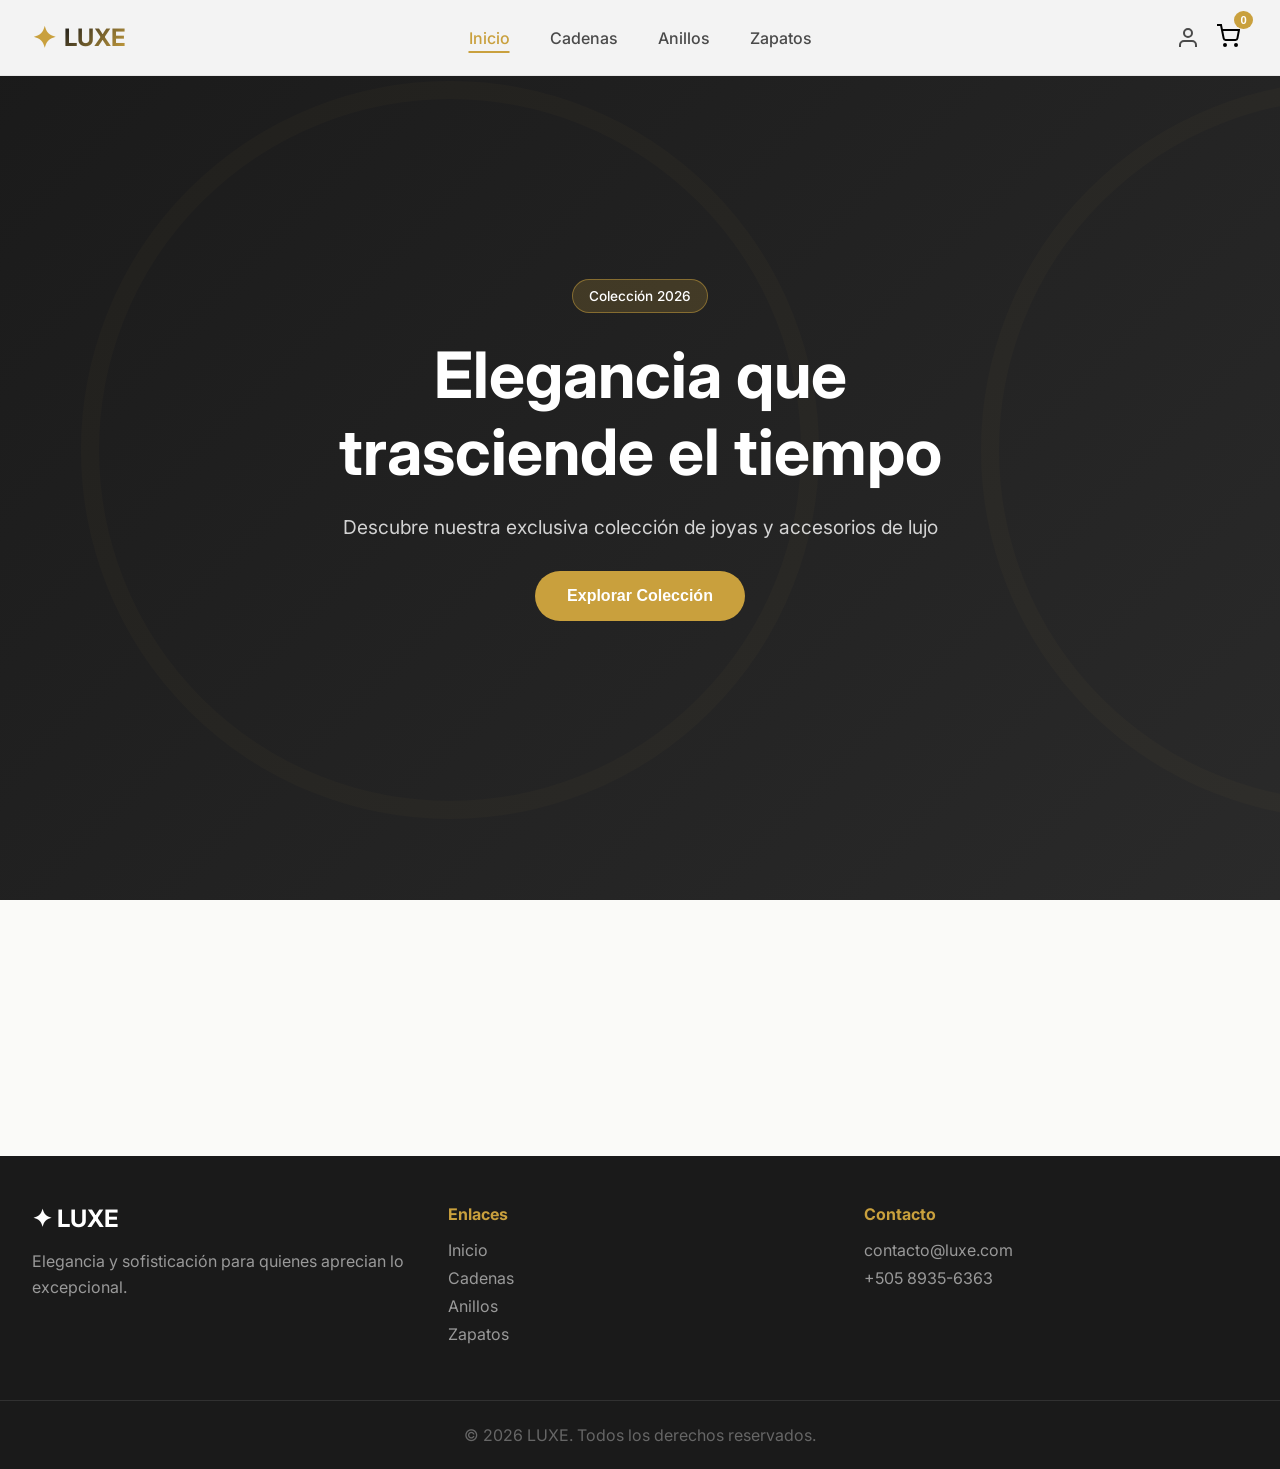
==== frontend/index.html @ 3b34fa0c "frontend" ====
<!DOCTYPE html>
<html lang="es">

<head>
    <meta charset="UTF-8">
    <meta name="viewport" content="width=device-width, initial-scale=1.0">
    <title>LUXE | Tienda de Lujo</title>
    <link rel="stylesheet" href="css/style.css">
    <link href="https://fonts.googleapis.com/css2?family=Inter:wght@300;400;500;600;700&display=swap" rel="stylesheet">
    <link rel="icon"
        href="data:image/svg+xml,<svg xmlns='http://www.w3.org/2000/svg' viewBox='0 0 100 100'><text y='.9em' font-size='90'>✨</text></svg>">
</head>

<body>
    <nav class="navbar">
        <div class="nav-container">
            <button class="menu-toggle" id="menuToggle">☰</button>
            <div class="logo">
                <span class="logo-icon">✦</span>
                <span class="logo-text">LUXE</span>
            </div>
            <ul class="nav-menu" id="navMenu">
                <li><a href="#inicio" class="nav-link active">Inicio</a></li>
                <li><a href="#cadenas" class="nav-link">Cadenas</a></li>
                <li><a href="#anillos" class="nav-link">Anillos</a></li>
                <li><a href="#zapatos" class="nav-link">Zapatos</a></li>
            </ul>
            <div class="nav-icons">
                <div class="logged-out-only">
                    <a href="login.html" class="user-btn">
                        <svg width="24" height="24" viewBox="0 0 24 24" fill="none" stroke="currentColor"
                            stroke-width="2">
                            <path d="M20 21v-2a4 4 0 0 0-4-4H8a4 4 0 0 0-4 4v2"></path>
                            <circle cx="12" cy="7" r="4"></circle>
                        </svg>
                    </a>
                </div>
                <div class="logged-in-only" style="display: none;">
                    <div class="user-menu">
                        <button class="user-btn" id="userMenuBtn">
                            <svg width="24" height="24" viewBox="0 0 24 24" fill="none" stroke="currentColor"
                                stroke-width="2">
                                <path d="M20 21v-2a4 4 0 0 0-4-4H8a4 4 0 0 0-4 4v2"></path>
                                <circle cx="12" cy="7" r="4"></circle>
                            </svg>
                            <span class="user-name"></span>
                        </button>
                        <div class="user-dropdown" id="userDropdown">
                            <a href="#" id="logoutBtn">Cerrar Sesión</a>
                        </div>
                    </div>
                </div>
            </div>
            <button class="cart-btn" id="cartBtn">
                <svg width="24" height="24" viewBox="0 0 24 24" fill="none" stroke="currentColor" stroke-width="2">
                    <circle cx="9" cy="21" r="1"></circle>
                    <circle cx="20" cy="21" r="1"></circle>
                    <path d="M1 1h4l2.68 13.39a2 2 0 0 0 2 1.61h9.72a2 2 0 0 0 2-1.61L23 6H6"></path>
                </svg>
                <span class="cart-count" id="cartCount">0</span>
            </button>
        </div>
    </nav>

    <section id="inicio" class="hero">
        <div class="hero-content">
            <span class="hero-badge">Colección 2026</span>
            <h1 class="hero-title">Elegancia que<br>trasciende el tiempo</h1>
            <p class="hero-subtitle">Descubre nuestra exclusiva colección de joyas y accesorios de lujo</p>
            <button class="hero-btn" id="explorarBtn">Explorar Colección</button>
        </div>
    </section>

    <main class="main-content">
        <section id="cadenas" class="category-section">
            <div class="container">
                <div class="section-header">
                    <span class="section-tag">Lujo Atemporal</span>
                    <h2 class="section-title">Cadenas Exclusivas</h2>
                    <p class="section-desc">Piezas únicas en oro y plata de ley</p>
                </div>
                <div class="products-grid" id="cadenasGrid"></div>
            </div>
        </section>

        <section id="anillos" class="category-section">
            <div class="container">
                <div class="section-header">
                    <span class="section-tag">Elegancia Pura</span>
                    <h2 class="section-title">Anillos de Autor</h2>
                    <p class="section-desc">Diseños exclusivos para momentos especiales</p>
                </div>
                <div class="products-grid" id="anillosGrid"></div>
            </div>
        </section>

        <section id="zapatos" class="category-section">
            <div class="container">
                <div class="section-header">
                    <span class="section-tag">Estilo Urbano</span>
                    <h2 class="section-title">Sneakers</h2>
                    <p class="section-desc">Confort y estilo en cada paso</p>
                </div>
                <div class="products-grid" id="zapatosGrid"></div>
            </div>
        </section>
    </main>

    <footer class="footer">
        <div class="footer-content">
            <div class="footer-brand">
                <span class="footer-logo">✦ LUXE</span>
                <p>Elegancia y sofisticación para quienes aprecian lo excepcional.</p>
            </div>
            <div class="footer-links">
                <h4>Enlaces</h4>
                <ul>
                    <li><a href="#inicio">Inicio</a></li>
                    <li><a href="#cadenas">Cadenas</a></li>
                    <li><a href="#anillos">Anillos</a></li>
                    <li><a href="#zapatos">Zapatos</a></li>
                </ul>
            </div>
            <div class="footer-contact">
                <h4>Contacto</h4>
                <p>contacto@luxe.com</p>
                <p>+505 8935-6363</p>
            </div>
        </div>
        <div class="footer-bottom">
            <p>&copy; 2026 LUXE. Todos los derechos reservados.</p>
        </div>
    </footer>

    <div id="cartModal" class="cart-modal">
        <div class="cart-modal-content">
            <div class="cart-header">
                <h3>Tu Carrito</h3>
                <button class="close-modal">&times;</button>
            </div>
            <div id="cartItems" class="cart-items"></div>
            <div class="cart-footer">
                <div class="cart-total">
                    <span>Total</span>
                    <span id="cartTotal">$0.00</span>
                </div>
                <button class="checkout-btn" id="checkoutBtn">Finalizar Compra</button>
            </div>
        </div>
    </div>
    <script src="js/config.js"></script>
    <script src="js/localStorage.js"></script>
    <script src="js/auth.js"></script>
    <script src="js/app.js"></script>
    <script>
        document.getElementById('explorarBtn').addEventListener('click', function () {
            document.getElementById('cadenas').scrollIntoView({ behavior: 'smooth' });
        });
    </script>
</body>

</html>
---- frontend/css/style.css ----
* {
    margin: 0;
    padding: 0;
    box-sizing: border-box;
}

body {
    font-family: 'Inter', sans-serif;
    background-color: #fafaf8;
    color: #1a1a1a;
    overflow-x: hidden;
}

/* ============ NAVBAR ============ */
.navbar {
    position: fixed;
    top: 0;
    width: 100%;
    background: rgba(255, 255, 255, 0.95);
    backdrop-filter: blur(10px);
    z-index: 1000;
    border-bottom: 1px solid rgba(0, 0, 0, 0.05);
}

.nav-container {
    max-width: 1400px;
    margin: 0 auto;
    padding: 1rem 2rem;
    display: flex;
    justify-content: space-between;
    align-items: center;
    position: relative;
}

/* Logo */
.logo {
    display: flex;
    align-items: center;
    gap: 0.5rem;
    font-size: 1.5rem;
    font-weight: 700;
}

.logo-icon {
    color: #c9a03d;
    font-size: 1.8rem;
}

.logo-text {
    background: linear-gradient(135deg, #1a1a1a 0%, #c9a03d 100%);
    -webkit-background-clip: text;
    -webkit-text-fill-color: transparent;
    background-clip: text;
}

/* Menú hamburguesa - oculto en desktop */
.menu-toggle {
    display: none;
    background: none;
    border: none;
    font-size: 1.8rem;
    cursor: pointer;
    padding: 0.5rem;
    color: #1a1a1a;
}

/* Menú de navegación */
.nav-menu {
    display: flex;
    gap: 2.5rem;
    list-style: none;
    margin: 0;
    padding: 0;
}

.nav-link {
    text-decoration: none;
    color: #4a4a4a;
    font-weight: 500;
    transition: color 0.3s;
    position: relative;
}

.nav-link:hover,
.nav-link.active {
    color: #c9a03d;
}

.nav-link::after {
    content: '';
    position: absolute;
    bottom: -5px;
    left: 0;
    width: 0;
    height: 2px;
    background: #c9a03d;
    transition: width 0.3s;
}

.nav-link:hover::after,
.nav-link.active::after {
    width: 100%;
}

/* Iconos de la derecha */
.nav-icons {
    display: flex;
    align-items: center;
    gap: 1rem;
    margin-left: auto;
}

.cart-btn {
    background: none;
    border: none;
    cursor: pointer;
    position: relative;
    padding: 0.5rem;
    transition: transform 0.2s;
}

.cart-btn:hover {
    transform: scale(1.05);
}

.cart-count {
    position: absolute;
    top: -5px;
    right: -5px;
    background: #c9a03d;
    color: white;
    font-size: 0.7rem;
    font-weight: 600;
    padding: 0.2rem 0.4rem;
    border-radius: 50%;
    min-width: 18px;
    text-align: center;
}

/* Hero Section */
.hero {
    min-height: 100vh;
    background: linear-gradient(135deg, #1a1a1a 0%, #2a2a2a 100%);
    display: flex;
    align-items: center;
    justify-content: center;
    text-align: center;
    position: relative;
    overflow: hidden;
}

.hero::before {
    content: '';
    position: absolute;
    width: 100%;
    height: 100%;
    background: url('data:image/svg+xml,<svg xmlns="http://www.w3.org/2000/svg" viewBox="0 0 100 100"><circle cx="50" cy="50" r="40" fill="none" stroke="rgba(201,160,61,0.1)" stroke-width="2"/></svg>') repeat;
    opacity: 0.3;
    animation: rotate 60s linear infinite;
}

@keyframes rotate {
    from {
        transform: rotate(0deg);
    }

    to {
        transform: rotate(360deg);
    }
}

.hero-content {
    position: relative;
    z-index: 1;
    color: white;
    max-width: 800px;
    padding: 2rem;
}

.hero-badge {
    display: inline-block;
    background: rgba(201, 160, 61, 0.2);
    padding: 0.5rem 1rem;
    border-radius: 50px;
    font-size: 0.85rem;
    font-weight: 500;
    margin-bottom: 1.5rem;
    border: 1px solid rgba(201, 160, 61, 0.5);
}

.hero-title {
    font-size: 4rem;
    font-weight: 700;
    margin-bottom: 1.5rem;
    line-height: 1.2;
}

.hero-subtitle {
    font-size: 1.2rem;
    color: rgba(255, 255, 255, 0.8);
    margin-bottom: 2rem;
}

.hero-btn {
    background: #c9a03d;
    color: white;
    border: none;
    padding: 1rem 2rem;
    font-size: 1rem;
    font-weight: 600;
    border-radius: 50px;
    cursor: pointer;
    display: inline-flex;
    align-items: center;
    gap: 0.5rem;
    transition: all 0.3s;
}

.hero-btn:hover {
    background: #b58c2e;
    transform: translateY(-2px);
    gap: 0.8rem;
}

/* Main Content */
.main-content {
    max-width: 1400px;
    margin: 0 auto;
    padding: 4rem 2rem;
}

.container {
    max-width: 1200px;
    margin: 0 auto;
    padding: 0 1rem;
}

.category-section {
    margin-bottom: 4rem;
}

.section-header {
    text-align: center;
    margin-bottom: 2rem;
}

.section-tag {
    display: inline-block;
    color: #c9a03d;
    font-size: 0.85rem;
    font-weight: 600;
    text-transform: uppercase;
    letter-spacing: 2px;
    margin-bottom: 1rem;
}

.section-title {
    font-size: 2.5rem;
    font-weight: 700;
    margin-bottom: 1rem;
    color: #1a1a1a;
}

.section-desc {
    color: #666;
    font-size: 1.1rem;
}

/* Products Grid */
.products-grid {
    display: grid;
    grid-template-columns: repeat(auto-fill, minmax(280px, 1fr));
    gap: 2rem;
}

.product-card {
    background: white;
    border-radius: 20px;
    overflow: hidden;
    transition: all 0.3s;
    box-shadow: 0 5px 20px rgba(0, 0, 0, 0.05);
    cursor: pointer;
}

.product-card:hover {
    transform: translateY(-10px);
    box-shadow: 0 20px 40px rgba(0, 0, 0, 0.1);
}

.product-image {
    width: 100%;
    height: 280px;
    object-fit: cover;
    transition: transform 0.5s;
}

.product-card:hover .product-image {
    transform: scale(1.05);
}

.product-info {
    padding: 1.5rem;
    text-align: center;
}

.product-name {
    font-size: 1.1rem;
    font-weight: 600;
    margin-bottom: 0.5rem;
    color: #1a1a1a;
}

.product-price {
    font-size: 1.3rem;
    font-weight: 700;
    color: #c9a03d;
    margin-bottom: 1rem;
}

.add-to-cart {
    background: transparent;
    border: 2px solid #c9a03d;
    color: #c9a03d;
    padding: 0.7rem 1.5rem;
    border-radius: 50px;
    font-weight: 600;
    cursor: pointer;
    transition: all 0.3s;
    width: 100%;
}

.add-to-cart:hover {
    background: #c9a03d;
    color: white;
}

/* Cart Modal */
.cart-modal {
    display: none;
    position: fixed;
    top: 0;
    right: 0;
    width: 100%;
    height: 100%;
    background: rgba(0, 0, 0, 0.5);
    z-index: 2000;
    animation: fadeIn 0.3s;
}

.cart-modal-content {
    position: fixed;
    right: 0;
    top: 0;
    width: 400px;
    height: 100%;
    background: white;
    box-shadow: -5px 0 20px rgba(0, 0, 0, 0.1);
    display: flex;
    flex-direction: column;
    animation: slideIn 0.3s;
}

@keyframes slideIn {
    from {
        transform: translateX(100%);
    }

    to {
        transform: translateX(0);
    }
}

@keyframes slideInRight {
    from {
        transform: translateX(100%);
        opacity: 0;
    }

    to {
        transform: translateX(0);
        opacity: 1;
    }
}

@keyframes fadeIn {
    from {
        opacity: 0;
    }

    to {
        opacity: 1;
    }
}

.cart-header {
    padding: 1.5rem;
    border-bottom: 1px solid #eee;
    display: flex;
    justify-content: space-between;
    align-items: center;
}

.cart-header h3 {
    font-size: 1.3rem;
    font-weight: 600;
}

.close-modal {
    background: none;
    border: none;
    font-size: 1.8rem;
    cursor: pointer;
    color: #999;
    transition: color 0.3s;
}

.close-modal:hover {
    color: #1a1a1a;
}

.cart-items {
    flex: 1;
    overflow-y: auto;
    padding: 1rem;
}

.cart-item {
    display: flex;
    gap: 1rem;
    padding: 1rem;
    border-bottom: 1px solid #f0f0f0;
}

.cart-item-image {
    width: 70px;
    height: 70px;
    object-fit: cover;
    border-radius: 10px;
}

.cart-item-info {
    flex: 1;
}

.cart-item-name {
    font-weight: 600;
    margin-bottom: 0.3rem;
}

.cart-item-price {
    color: #c9a03d;
    font-weight: 600;
}

.cart-item-actions {
    display: flex;
    align-items: center;
    gap: 0.5rem;
    margin-top: 0.5rem;
}

.cart-item-actions button {
    width: 25px;
    height: 25px;
    border: 1px solid #ddd;
    background: white;
    border-radius: 5px;
    cursor: pointer;
    transition: all 0.2s;
}

.cart-item-actions button:hover {
    background: #c9a03d;
    color: white;
    border-color: #c9a03d;
}

.cart-footer {
    padding: 1.5rem;
    border-top: 1px solid #eee;
}

.cart-total {
    display: flex;
    justify-content: space-between;
    font-size: 1.2rem;
    font-weight: 600;
    margin-bottom: 1rem;
}

.checkout-btn {
    width: 100%;
    background: #c9a03d;
    color: white;
    border: none;
    padding: 1rem;
    border-radius: 10px;
    font-weight: 600;
    cursor: pointer;
    transition: all 0.3s;
}

.checkout-btn:hover {
    background: #b58c2e;
    transform: translateY(-2px);
}

/* Footer */
.footer {
    background: #1a1a1a;
    color: white;
    margin-top: 4rem;
}

.footer-content {
    max-width: 1400px;
    margin: 0 auto;
    padding: 3rem 2rem;
    display: grid;
    grid-template-columns: repeat(auto-fit, minmax(250px, 1fr));
    gap: 2rem;
}

.footer-logo {
    font-size: 1.5rem;
    font-weight: 700;
    margin-bottom: 1rem;
    display: inline-block;
}

.footer-brand p {
    color: #999;
    line-height: 1.6;
}

.footer-links h4,
.footer-contact h4 {
    margin-bottom: 1rem;
    color: #c9a03d;
}

.footer-links ul {
    list-style: none;
}

.footer-links li {
    margin-bottom: 0.5rem;
}

.footer-links a {
    color: #999;
    text-decoration: none;
    transition: color 0.3s;
}

.footer-links a:hover {
    color: #c9a03d;
}

.footer-contact p {
    color: #999;
    margin-bottom: 0.5rem;
}

.footer-bottom {
    text-align: center;
    padding: 1.5rem;
    border-top: 1px solid rgba(255, 255, 255, 0.1);
    color: #666;
}

/* Menú de usuario */
.user-menu {
    position: relative;
}

.user-btn {
    background: none;
    border: none;
    cursor: pointer;
    display: flex;
    align-items: center;
    gap: 0.5rem;
    padding: 0.5rem;
    color: #4a4a4a;
    font-weight: 500;
}

.user-btn:hover {
    color: #c9a03d;
}

.user-dropdown {
    display: none;
    position: absolute;
    top: 100%;
    right: 0;
    background: white;
    min-width: 150px;
    box-shadow: 0 5px 15px rgba(0, 0, 0, 0.1);
    border-radius: 10px;
    overflow: hidden;
    z-index: 100;
}

.user-dropdown.show {
    display: block;
}

.user-dropdown a {
    display: block;
    padding: 0.8rem 1rem;
    text-decoration: none;
    color: #333;
    transition: background 0.2s;
}

.user-dropdown a:hover {
    background: #f5f5f5;
    color: #c9a03d;
}

.logged-in-only,
.logged-out-only {
    display: inline-block;

}

/* Animaciones */
@keyframes fadeInUp {
    from {
        opacity: 0;
        transform: translateY(30px);
    }

    to {
        opacity: 1;
        transform: translateY(0);
    }
}

.product-card {
    animation: fadeInUp 0.6s ease-out;
}


/* ============ ESTADOS DE CARGA ============ */
.loading-spinner {
    display: none;
    text-align: center;
    padding: 2rem;
}

.loading-spinner::after {
    content: '';
    display: inline-block;
    width: 40px;
    height: 40px;
    border: 4px solid #f3f3f3;
    border-top: 4px solid #c9a03d;
    border-radius: 50%;
    animation: spin 1s linear infinite;
}

@keyframes spin {
    0% {
        transform: rotate(0deg);
    }

    100% {
        transform: rotate(360deg);
    }
}

/* Estado de carga para botones */
.btn-loading {
    position: relative;
    pointer-events: none;
    opacity: 0.7;
}

.btn-loading::after {
    content: '';
    position: absolute;
    right: 1rem;
    top: 50%;
    transform: translateY(-50%);
    width: 16px;
    height: 16px;
    border: 2px solid white;
    border-top-color: transparent;
    border-radius: 50%;
    animation: spin 0.8s linear infinite;
}


/* ============ RESPONSIVE MÓVIL ============ */
@media (max-width: 768px) {
    .nav-container {
        padding: 0.8rem 1rem;
        position: relative;
        min-height: 56px;
        display: flex;
        align-items: center;
        justify-content: space-between;
    }

    /* Botón menú hamburguesa - Fijo a la izquierda */
    .menu-toggle {
        display: flex;
        align-items: center;
        justify-content: center;
        position: absolute;
        left: 1rem;
        top: 50%;
        transform: translateY(-50%);
        z-index: 20;
        background: none;
        border: none;
        font-size: 1.5rem;
        cursor: pointer;
        padding: 0.5rem;
        color: #1a1a1a;
        width: 44px;
        height: 44px;
    }

    /* LOGO CENTRADO - ESTA ES LA CLAVE */
    .logo {
        position: absolute;
        left: 50%;
        top: 50%;
        transform: translate(-50%, -50%);
        margin: 0;
        z-index: 10;
        /* Asegurar que el logo no se desborde */
        white-space: nowrap;
    }

    /* Ajustar tamaño del logo en móvil si es necesario */
    .logo {
        font-size: 1.2rem;
    }

    .logo-icon {
        font-size: 1.4rem;
    }

    /* Iconos de la derecha */
    .nav-icons {
        position: absolute;
        right: 1rem;
        top: 50%;
        transform: translateY(-50%);
        z-index: 20;
        display: flex;
        gap: 0.5rem;
        margin: 0;
    }

    /* Menú desplegable */
    .nav-menu {
        display: none;
        position: absolute;
        top: 100%;
        left: 0;
        right: 0;
        width: 100%;
        flex-direction: column;
        gap: 0;
        background: white;
        border-radius: 0 0 12px 12px;
        overflow: hidden;
        box-shadow: 0 5px 15px rgba(0, 0, 0, 0.1);
        z-index: 15;
        margin: 0;
        padding: 0;
    }

    .nav-menu.active {
        display: flex;
    }

    .nav-menu li {
        border-bottom: 1px solid #f0f0f0;
        list-style: none;
    }

    .nav-menu li:last-child {
        border-bottom: none;
    }

    .nav-menu li a {
        display: block;
        padding: 1rem;
        text-align: center;
        font-size: 1rem;
        text-decoration: none;
        color: #4a4a4a;
        font-weight: 500;
    }

    .nav-menu li a:hover,
    .nav-menu li a.active {
        color: #c9a03d;
        background: #fafaf8;
    }

    /* Hero section - ajustar margen superior */
    .hero {
        margin-top: 56px;
        min-height: calc(100vh - 56px);
    }

    .hero-title {
        font-size: 2rem;
    }

    .hero-subtitle {
        font-size: 1rem;
    }

    .hero-btn {
        padding: 0.8rem 1.5rem;
        font-size: 0.9rem;
    }

    /* Secciones */
    .section-title {
        font-size: 1.5rem;
    }

    .section-desc {
        font-size: 0.9rem;
    }

    /* Productos */
    .products-grid {
        grid-template-columns: repeat(auto-fill, minmax(240px, 1fr));
        gap: 1rem;
    }

    .product-card {
        max-width: 280px;
        margin: 0 auto;
    }

    .product-image {
        height: 160px;
    }

    .product-name {
        font-size: 0.9rem;
    }

    .product-price {
        font-size: 1rem;
    }

    .add-to-cart {
        padding: 0.6rem;
        font-size: 0.85rem;
    }

    /* Modal del carrito */
    .cart-modal-content {
        width: 100%;
    }

    /* Footer */
    .footer-content {
        grid-template-columns: 1fr;
        text-align: center;
        gap: 1.5rem;
    }

    .footer-links ul {
        display: flex;
        justify-content: center;
        gap: 1rem;
        flex-wrap: wrap;
    }

    /* Botones táctiles */
    .cart-btn,
    .user-btn {
        padding: 0.5rem;
        min-width: 44px;
        min-height: 44px;
        display: flex;
        align-items: center;
        justify-content: center;
    }
}

/* Para móviles muy pequeños */
@media (max-width: 480px) {
    .logo {
        font-size: 1rem;
    }

    .logo-icon {
        font-size: 1.2rem;
    }

    .menu-toggle {
        font-size: 1.3rem;
        left: 0.8rem;
    }

    .nav-icons {
        right: 0.8rem;
    }

    .cart-btn svg,
    .user-btn svg {
        width: 20px;
        height: 20px;
    }

    .products-grid {
        grid-template-columns: 1fr;
    }

    .product-image {
        height: 200px;
    }
}

/* Para tablets */
@media (min-width: 769px) {
    .menu-toggle {
        display: none;
    }
}

/* Para móviles muy pequeños (menos de 480px) */
@media (max-width: 480px) {
    .products-grid {
        grid-template-columns: 1fr;
    }

    .product-card {
        max-width: 100%;
    }

    .product-image {
        height: 200px;
    }

    .hero-title {
        font-size: 1.8rem;
    }

    .section-title {
        font-size: 1.3rem;
    }

    .logo {
        font-size: 1.2rem;
    }

    .logo-icon {
        font-size: 1.4rem;
    }

    .menu-toggle {
        font-size: 1.5rem;
    }

    .cart-btn svg,
    .user-btn svg {
        width: 20px;
        height: 20px;
    }

    /* Botones más grandes para táctil */
    .add-to-cart,
    .hero-btn,
    .checkout-btn {
        padding: 0.8rem;
        min-height: 44px;
    }

    /* Aumentar área táctil de botones pequeños */
    .cart-item-actions button {
        width: 32px;
        height: 32px;
        font-size: 1rem;
    }

    .close-modal {
        padding: 0.5rem;
        font-size: 2rem;
    }
}

/* Para tablets (entre 768px y 1024px) */
@media (min-width: 768px) and (max-width: 1024px) {
    .products-grid {
        grid-template-columns: repeat(auto-fill, minmax(220px, 1fr));
    }

    .hero-title {
        font-size: 3rem;
    }
}

/* Ocultar menú hamburguesa en desktop */
@media (min-width: 769px) {
    .menu-toggle {
        display: none;
    }
}
 
/* Centrar menú de navegación en escritorio */
@media (min-width: 769px) {
    .nav-menu {
        position: absolute;
        left: 50%;
        transform: translateX(-50%);
        white-space: nowrap;
    }
}
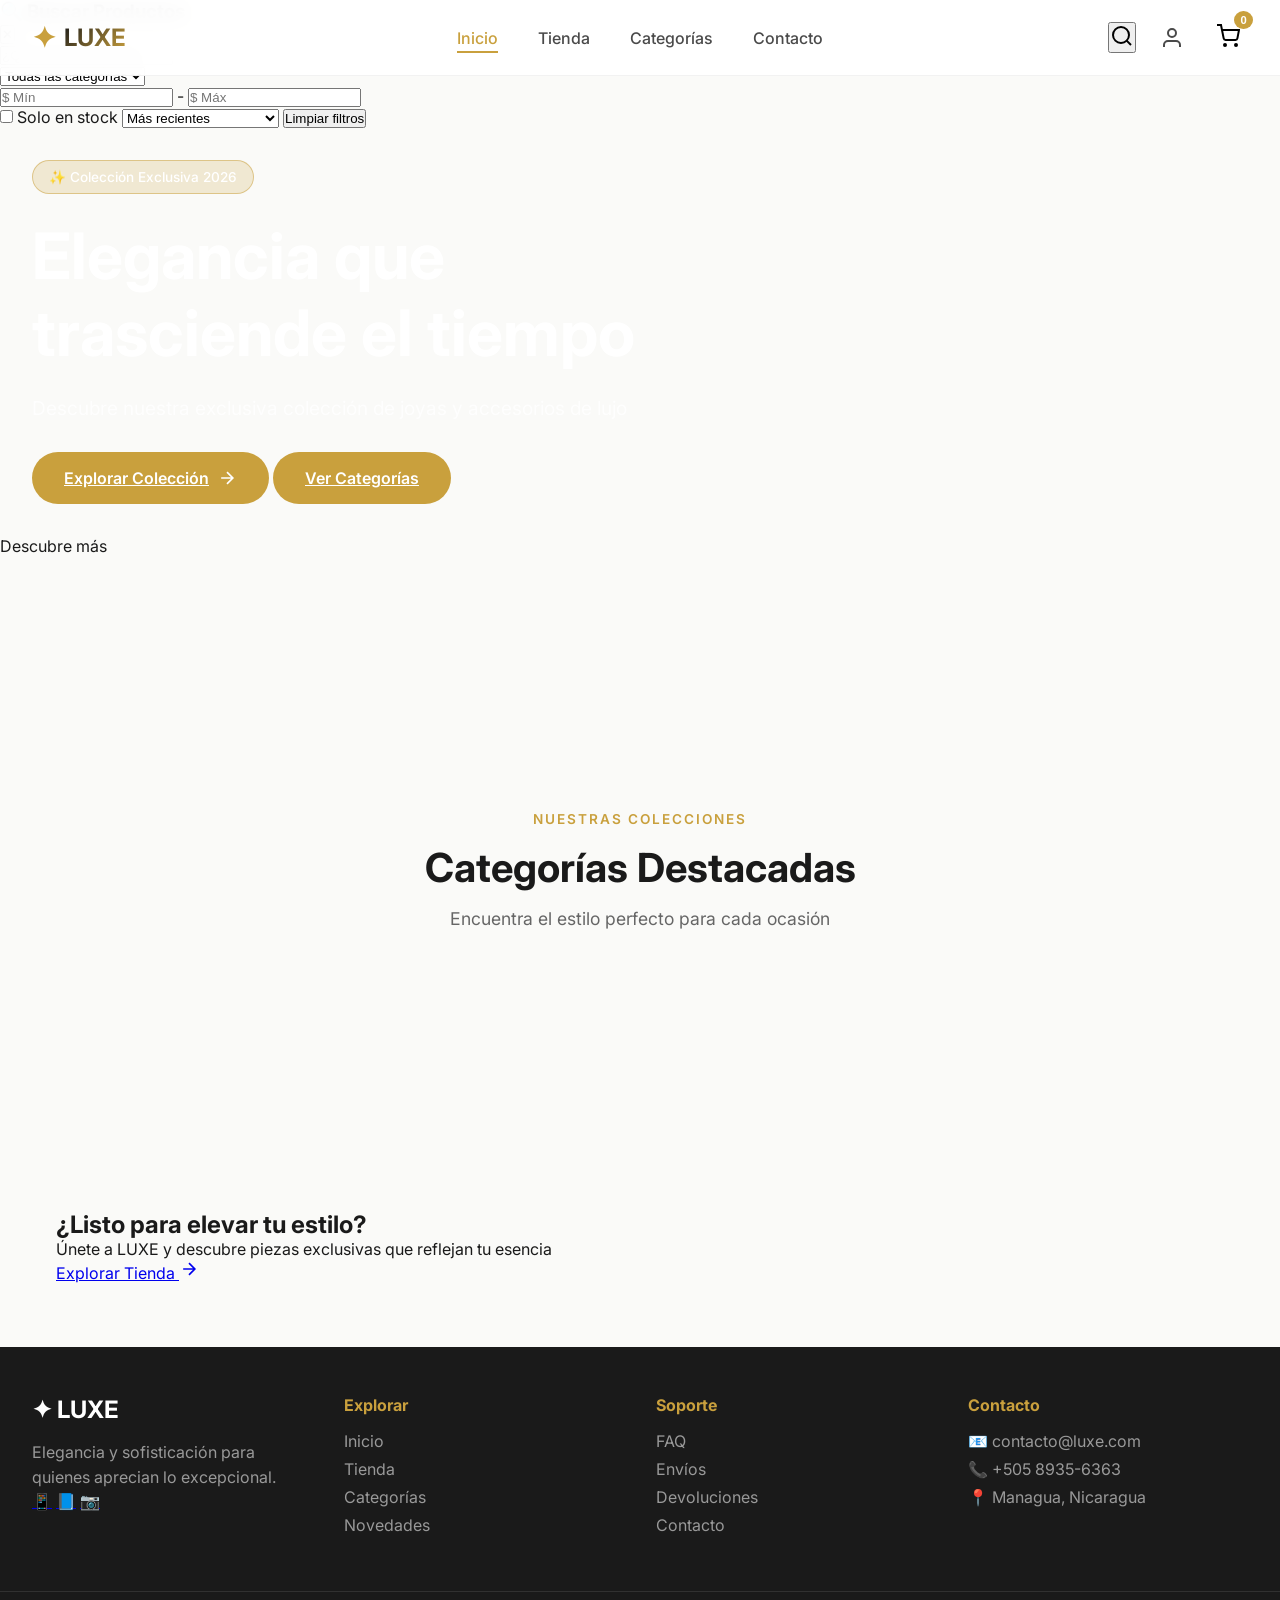
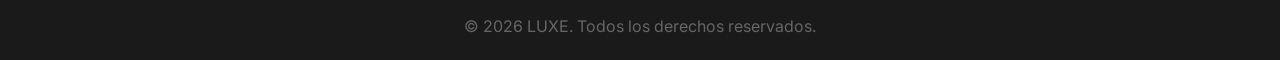
==== commit 9640477e: "Add files via upload" ====
--- a/frontend/index.html
+++ b/frontend/index.html
@@ -1,130 +1,289 @@
 <!DOCTYPE html>
 <html lang="es">
-
 <head>
     <meta charset="UTF-8">
     <meta name="viewport" content="width=device-width, initial-scale=1.0">
-    <title>LUXE | Tienda de Lujo</title>
+    <title>LUXE | Elegancia y Sofisticación</title>
     <link rel="stylesheet" href="css/style.css">
+    <link rel="stylesheet" href="css/landing.css">
     <link href="https://fonts.googleapis.com/css2?family=Inter:wght@300;400;500;600;700&display=swap" rel="stylesheet">
-    <link rel="icon"
-        href="data:image/svg+xml,<svg xmlns='http://www.w3.org/2000/svg' viewBox='0 0 100 100'><text y='.9em' font-size='90'>✨</text></svg>">
+    <link rel="icon" href="data:image/svg+xml,<svg xmlns='http://www.w3.org/2000/svg' viewBox='0 0 100 100'><text y='.9em' font-size='90'>✨</text></svg>">
 </head>
-
 <body>
+    <!-- ============ NAVBAR ============ -->
     <nav class="navbar">
         <div class="nav-container">
             <button class="menu-toggle" id="menuToggle">☰</button>
             <div class="logo">
-                <span class="logo-icon">✦</span>
-                <span class="logo-text">LUXE</span>
+                <a href="index.html" style="text-decoration: none; display: flex; align-items: center; gap: 0.5rem;">
+                    <span class="logo-icon">✦</span>
+                    <span class="logo-text">LUXE</span>
+                </a>
             </div>
             <ul class="nav-menu" id="navMenu">
-                <li><a href="#inicio" class="nav-link active">Inicio</a></li>
-                <li><a href="#cadenas" class="nav-link">Cadenas</a></li>
-                <li><a href="#anillos" class="nav-link">Anillos</a></li>
-                <li><a href="#zapatos" class="nav-link">Zapatos</a></li>
+                <li><a href="index.html" class="nav-link active">Inicio</a></li>
+                <li><a href="tienda.html" class="nav-link">Tienda</a></li>
+                <li><a href="#categorias" class="nav-link">Categorías</a></li>
+                <li><a href="#contacto" class="nav-link">Contacto</a></li>
             </ul>
             <div class="nav-icons">
+                <!-- Búsqueda (lupa) -->
+                <button class="search-toggle-btn" id="searchToggleBtn" title="Buscar productos">
+                    <svg width="24" height="24" viewBox="0 0 24 24" fill="none" stroke="currentColor" stroke-width="2">
+                        <circle cx="11" cy="11" r="8"></circle>
+                        <path d="M21 21l-4.35-4.35"></path>
+                    </svg>
+                </button>
+
+                <!-- Usuario no logueado -->
                 <div class="logged-out-only">
-                    <a href="login.html" class="user-btn">
-                        <svg width="24" height="24" viewBox="0 0 24 24" fill="none" stroke="currentColor"
-                            stroke-width="2">
+                    <a href="login.html" class="user-btn" title="Iniciar Sesión">
+                        <svg width="24" height="24" viewBox="0 0 24 24" fill="none" stroke="currentColor" stroke-width="2">
                             <path d="M20 21v-2a4 4 0 0 0-4-4H8a4 4 0 0 0-4 4v2"></path>
                             <circle cx="12" cy="7" r="4"></circle>
                         </svg>
                     </a>
                 </div>
+                
+                <!-- Usuario logueado -->
                 <div class="logged-in-only" style="display: none;">
                     <div class="user-menu">
-                        <button class="user-btn" id="userMenuBtn">
-                            <svg width="24" height="24" viewBox="0 0 24 24" fill="none" stroke="currentColor"
-                                stroke-width="2">
+                        <button class="user-btn" id="userMenuBtn" title="Mi cuenta">
+                            <svg width="24" height="24" viewBox="0 0 24 24" fill="none" stroke="currentColor" stroke-width="2">
                                 <path d="M20 21v-2a4 4 0 0 0-4-4H8a4 4 0 0 0-4 4v2"></path>
                                 <circle cx="12" cy="7" r="4"></circle>
                             </svg>
                             <span class="user-name"></span>
                         </button>
                         <div class="user-dropdown" id="userDropdown">
-                            <a href="#" id="logoutBtn">Cerrar Sesión</a>
+                            <a href="#" id="dashboardLink" style="display: none;"> Dashboard</a>
+                            <a href="#" id="ordersLink"> Mis Pedidos</a>
+                            <hr style="margin: 0.3rem 0; border-color: #eee;">
+                            <a href="#" id="logoutBtn" style="color: #f44336;"> Cerrar Sesión</a>
                         </div>
                     </div>
                 </div>
-            </div>
-            <button class="cart-btn" id="cartBtn">
-                <svg width="24" height="24" viewBox="0 0 24 24" fill="none" stroke="currentColor" stroke-width="2">
-                    <circle cx="9" cy="21" r="1"></circle>
-                    <circle cx="20" cy="21" r="1"></circle>
-                    <path d="M1 1h4l2.68 13.39a2 2 0 0 0 2 1.61h9.72a2 2 0 0 0 2-1.61L23 6H6"></path>
-                </svg>
-                <span class="cart-count" id="cartCount">0</span>
-            </button>
+                
+                <!-- Carrito -->
+                <button class="cart-btn" id="cartBtn" title="Carrito">
+                    <svg width="24" height="24" viewBox="0 0 24 24" fill="none" stroke="currentColor" stroke-width="2">
+                        <circle cx="9" cy="21" r="1"></circle>
+                        <circle cx="20" cy="21" r="1"></circle>
+                        <path d="M1 1h4l2.68 13.39a2 2 0 0 0 2 1.61h9.72a2 2 0 0 0 2-1.61L23 6H6"></path>
+                    </svg>
+                    <span class="cart-count" id="cartCount">0</span>
+                </button>
+            </div>
         </div>
     </nav>
 
-    <section id="inicio" class="hero">
+    <!-- ============ PANEL DE BÚSQUEDA DESPLEGABLE ============ -->
+    <div class="search-panel" id="searchPanel">
+        <div class="search-panel-content">
+            <div class="search-header">
+                <h3>🔍 Buscar Productos</h3>
+                <button class="close-search-btn" id="closeSearchBtn">✕</button>
+            </div>
+
+            <div class="search-wrapper">
+                <input type="text" id="searchInput" placeholder="¿Qué estás buscando?" class="search-input">
+                <button id="clearSearchBtn" class="clear-search-btn" style="display: none;">✕</button>
+            </div>
+
+            <div class="filters-wrapper">
+                <select id="categoryFilter" class="filter-select">
+                    <option value="">Todas las categorías</option>
+                    <option value="cadenas">Cadenas</option>
+                    <option value="anillos">Anillos</option>
+                    <option value="zapatos">Zapatos</option>
+                </select>
+
+                <div class="price-filter">
+                    <input type="number" id="minPrice" placeholder="$ Mín" class="price-input" min="0">
+                    <span>-</span>
+                    <input type="number" id="maxPrice" placeholder="$ Máx" class="price-input" min="0">
+                </div>
+
+                <label class="stock-filter">
+                    <input type="checkbox" id="inStockOnly">
+                    <span>Solo en stock</span>
+                </label>
+
+                <select id="sortBy" class="filter-select">
+                    <option value="default">Más recientes</option>
+                    <option value="price_asc">Precio: Menor a Mayor</option>
+                    <option value="price_desc">Precio: Mayor a Menor</option>
+                    <option value="best_selling">Más vendidos</option>
+                </select>
+
+                <button id="clearFiltersBtn" class="clear-filters-btn">Limpiar filtros</button>
+            </div>
+
+            <div id="resultsCount" class="results-count"></div>
+        </div>
+    </div>
+
+    <!-- Overlay para el panel de búsqueda -->
+    <div class="search-overlay" id="searchOverlay"></div>
+
+    <!-- ============ HERO SECTION ============ -->
+    <section class="hero-landing">
+        <div class="hero-background">
+            <div class="hero-gradient"></div>
+            <div class="hero-particles"></div>
+        </div>
         <div class="hero-content">
-            <span class="hero-badge">Colección 2026</span>
-            <h1 class="hero-title">Elegancia que<br>trasciende el tiempo</h1>
-            <p class="hero-subtitle">Descubre nuestra exclusiva colección de joyas y accesorios de lujo</p>
-            <button class="hero-btn" id="explorarBtn">Explorar Colección</button>
+            <span class="hero-badge animate-fade-up">✨ Colección Exclusiva 2026</span>
+            <h1 class="hero-title animate-fade-up delay-1">Elegancia que<br>trasciende el tiempo</h1>
+            <p class="hero-subtitle animate-fade-up delay-2">Descubre nuestra exclusiva colección de joyas y accesorios de lujo</p>
+            <div class="hero-buttons animate-fade-up delay-3">
+                <a href="tienda.html" class="hero-btn primary">
+                    <span>Explorar Colección</span>
+                    <svg width="20" height="20" viewBox="0 0 24 24" fill="none" stroke="currentColor" stroke-width="2">
+                        <path d="M5 12h14M12 5l7 7-7 7"/>
+                    </svg>
+                </a>
+                <a href="#categorias" class="hero-btn secondary">
+                    <span>Ver Categorías</span>
+                </a>
+            </div>
+        </div>
+        <div class="hero-scroll">
+            <span>Descubre más</span>
+            <div class="scroll-indicator">
+                <div class="scroll-dot"></div>
+            </div>
         </div>
     </section>
 
-    <main class="main-content">
-        <section id="cadenas" class="category-section">
-            <div class="container">
-                <div class="section-header">
-                    <span class="section-tag">Lujo Atemporal</span>
-                    <h2 class="section-title">Cadenas Exclusivas</h2>
-                    <p class="section-desc">Piezas únicas en oro y plata de ley</p>
-                </div>
-                <div class="products-grid" id="cadenasGrid"></div>
-            </div>
-        </section>
-
-        <section id="anillos" class="category-section">
-            <div class="container">
-                <div class="section-header">
-                    <span class="section-tag">Elegancia Pura</span>
-                    <h2 class="section-title">Anillos de Autor</h2>
-                    <p class="section-desc">Diseños exclusivos para momentos especiales</p>
-                </div>
-                <div class="products-grid" id="anillosGrid"></div>
-            </div>
-        </section>
-
-        <section id="zapatos" class="category-section">
-            <div class="container">
-                <div class="section-header">
-                    <span class="section-tag">Estilo Urbano</span>
-                    <h2 class="section-title">Sneakers</h2>
-                    <p class="section-desc">Confort y estilo en cada paso</p>
-                </div>
-                <div class="products-grid" id="zapatosGrid"></div>
-            </div>
-        </section>
-    </main>
-
-    <footer class="footer">
+    <!-- ============ FEATURES ============ -->
+    <section class="features">
+        <div class="container">
+            <div class="features-grid">
+                <div class="feature-card animate-fade-up">
+                    <div class="feature-icon">💎</div>
+                    <h3>Materiales Premium</h3>
+                    <p>Oro 18K, plata de ley y piedras preciosas certificadas</p>
+                </div>
+                <div class="feature-card animate-fade-up delay-1">
+                    <div class="feature-icon">🚚</div>
+                    <h3>Envío Gratis</h3>
+                    <p>En todas las compras superiores a $100</p>
+                </div>
+                <div class="feature-card animate-fade-up delay-2">
+                    <div class="feature-icon">🔒</div>
+                    <h3>Pago Seguro</h3>
+                    <p>Transacciones encriptadas con los más altos estándares</p>
+                </div>
+                <div class="feature-card animate-fade-up delay-3">
+                    <div class="feature-icon">↩️</div>
+                    <h3>Devolución Fácil</h3>
+                    <p>30 días para cambios y devoluciones sin complicaciones</p>
+                </div>
+            </div>
+        </div>
+    </section>
+
+    <!-- ============ CATEGORÍAS DESTACADAS ============ -->
+    <section id="categorias" class="categories">
+        <div class="container">
+            <div class="section-header">
+                <span class="section-tag">Nuestras Colecciones</span>
+                <h2 class="section-title">Categorías Destacadas</h2>
+                <p class="section-desc">Encuentra el estilo perfecto para cada ocasión</p>
+            </div>
+            
+            <div class="categories-grid">
+                <div class="category-card" data-category="cadenas">
+                    <div class="category-image">
+                        <img src="https://images.unsplash.com/photo-1611652022419-a9419f74343d?w=600&h=400&fit=crop" alt="Cadenas">
+                        <div class="category-overlay"></div>
+                    </div>
+                    <div class="category-content">
+                        <h3>Cadenas Exclusivas</h3>
+                        <p>Oro y plata de ley</p>
+                        <span class="category-link">Ver colección →</span>
+                    </div>
+                </div>
+                
+                <div class="category-card" data-category="anillos">
+                    <div class="category-image">
+                        <img src="https://images.unsplash.com/photo-1605100804763-247f67b3557e?w=600&h=400&fit=crop" alt="Anillos">
+                        <div class="category-overlay"></div>
+                    </div>
+                    <div class="category-content">
+                        <h3>Anillos de Autor</h3>
+                        <p>Diseños únicos</p>
+                        <span class="category-link">Ver colección →</span>
+                    </div>
+                </div>
+                
+                <div class="category-card" data-category="zapatos">
+                    <div class="category-image">
+                        <img src="https://images.unsplash.com/photo-1542291026-7eec264c27ff?w=600&h=400&fit=crop" alt="Zapatos">
+                        <div class="category-overlay"></div>
+                    </div>
+                    <div class="category-content">
+                        <h3>Sneakers Premium</h3>
+                        <p>Estilo urbano</p>
+                        <span class="category-link">Ver colección →</span>
+                    </div>
+                </div>
+            </div>
+        </div>
+    </section>
+
+    <!-- ============ CTA BANNER ============ -->
+    <section class="cta-banner">
+        <div class="container">
+            <div class="cta-content animate-fade-up">
+                <h2>¿Listo para elevar tu estilo?</h2>
+                <p>Únete a LUXE y descubre piezas exclusivas que reflejan tu esencia</p>
+                <a href="tienda.html" class="cta-btn">
+                    <span>Explorar Tienda</span>
+                    <svg width="20" height="20" viewBox="0 0 24 24" fill="none" stroke="currentColor" stroke-width="2">
+                        <path d="M5 12h14M12 5l7 7-7 7"/>
+                    </svg>
+                </a>
+            </div>
+        </div>
+    </section>
+
+    <!-- ============ FOOTER ============ -->
+    <footer id="contacto" class="footer">
         <div class="footer-content">
             <div class="footer-brand">
                 <span class="footer-logo">✦ LUXE</span>
                 <p>Elegancia y sofisticación para quienes aprecian lo excepcional.</p>
+                <div class="social-links">
+                    <a href="#" class="social-link">📱</a>
+                    <a href="#" class="social-link">📘</a>
+                    <a href="#" class="social-link">📷</a>
+                </div>
             </div>
             <div class="footer-links">
-                <h4>Enlaces</h4>
+                <h4>Explorar</h4>
                 <ul>
-                    <li><a href="#inicio">Inicio</a></li>
-                    <li><a href="#cadenas">Cadenas</a></li>
-                    <li><a href="#anillos">Anillos</a></li>
-                    <li><a href="#zapatos">Zapatos</a></li>
+                    <li><a href="index.html">Inicio</a></li>
+                    <li><a href="tienda.html">Tienda</a></li>
+                    <li><a href="#categorias">Categorías</a></li>
+                    <li><a href="#">Novedades</a></li>
+                </ul>
+            </div>
+            <div class="footer-links">
+                <h4>Soporte</h4>
+                <ul>
+                    <li><a href="#">FAQ</a></li>
+                    <li><a href="#">Envíos</a></li>
+                    <li><a href="#">Devoluciones</a></li>
+                    <li><a href="#">Contacto</a></li>
                 </ul>
             </div>
             <div class="footer-contact">
                 <h4>Contacto</h4>
-                <p>contacto@luxe.com</p>
-                <p>+505 8935-6363</p>
+                <p>📧 contacto@luxe.com</p>
+                <p>📞 +505 8935-6363</p>
+                <p>📍 Managua, Nicaragua</p>
             </div>
         </div>
         <div class="footer-bottom">
@@ -132,6 +291,7 @@
         </div>
     </footer>
 
+    <!-- ============ CART MODAL ============ -->
     <div id="cartModal" class="cart-modal">
         <div class="cart-modal-content">
             <div class="cart-header">
@@ -148,15 +308,15 @@
             </div>
         </div>
     </div>
+
+    <!-- ============ PAGE TRANSITION OVERLAY ============ -->
+    <div class="page-transition" id="pageTransition"></div>
+
+    <!-- ============ SCRIPTS ============ -->
     <script src="js/config.js"></script>
     <script src="js/localStorage.js"></script>
     <script src="js/auth.js"></script>
     <script src="js/app.js"></script>
-    <script>
-        document.getElementById('explorarBtn').addEventListener('click', function () {
-            document.getElementById('cadenas').scrollIntoView({ behavior: 'smooth' });
-        });
-    </script>
+    <script src="js/landing.js"></script>
 </body>
-
 </html>
